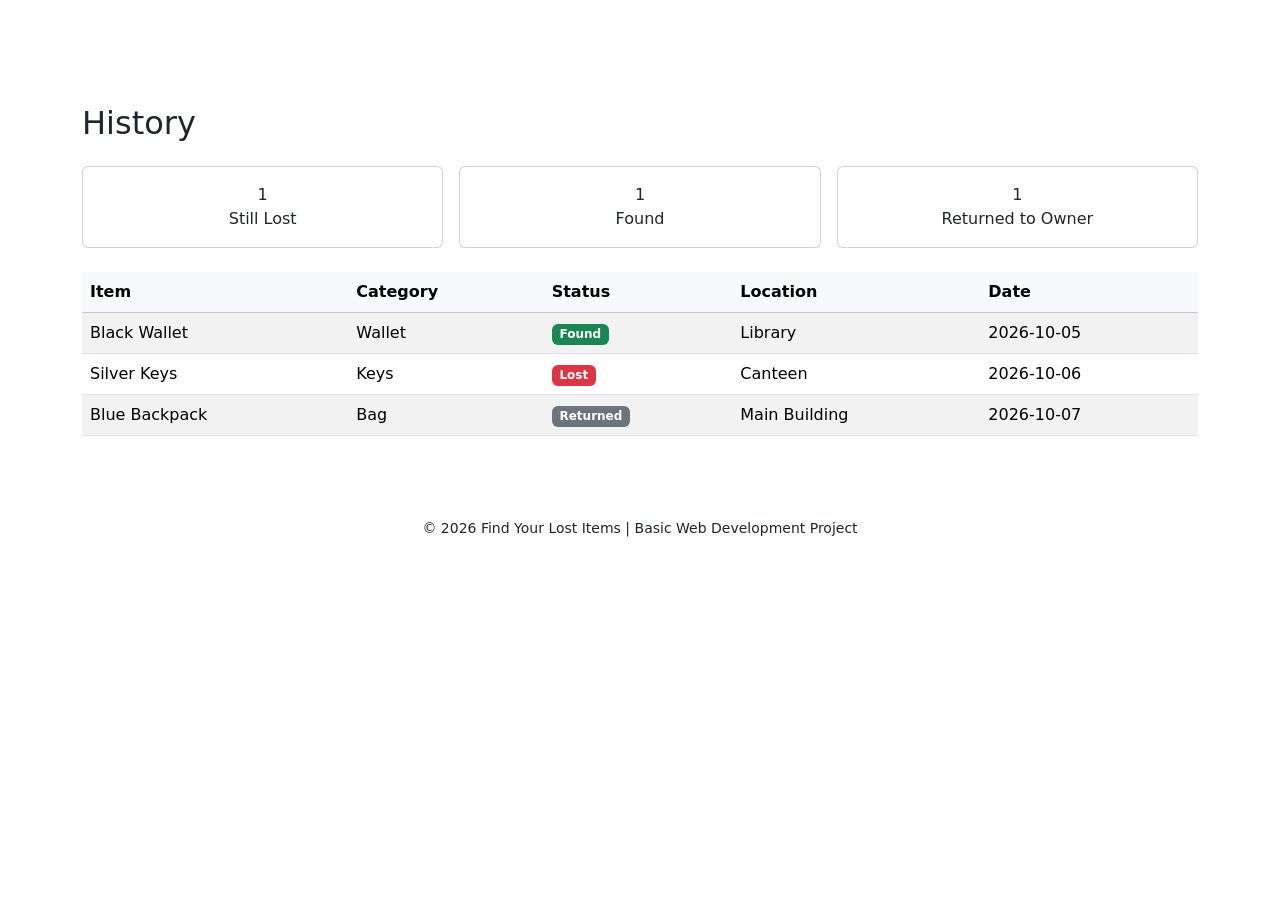
==== pages/history.html @ c6cbc67c "Update history.html Change position bootstrap and style.css" ====
<!DOCTYPE html>
<html lang="en">
<head>
  <meta charset="UTF-8">
  <meta name="viewport" content="width=device-width, initial-scale=1">
  <title>History - Find Your Lost Items</title>
  <link rel="stylesheet" href="https://cdn.jsdelivr.net/npm/bootstrap@5.3.8/dist/css/bootstrap.min.css">
  <link rel="stylesheet" href="css/style.css">
</head>
<body>

  <!-- ===== NAVBAR ===== -->
  <nav class="navbar navbar-expand-lg navbar-dark navbar-lf">
    <div class="container">
      <a class="navbar-brand fw-bold" href="../index.html">Find Your Lost Items</a>
      <button class="navbar-toggler" type="button"
              data-bs-toggle="collapse" data-bs-target="#mainMenu"
              aria-controls="mainMenu" aria-expanded="false" aria-label="Toggle menu">
        <span class="navbar-toggler-icon"></span>
      </button>
      <div class="collapse navbar-collapse" id="mainMenu">
        <ul class="navbar-nav ms-auto">
          <li class="nav-item"><a class="nav-link" href="../index.html">Home</a></li>
          <li class="nav-item"><a class="nav-link" href="items.html">Items</a></li>
          <li class="nav-item"><a class="nav-link" href="report.html">Report</a></li>
          <li class="nav-item"><a class="nav-link" href="map.html">Map</a></li>
          <li class="nav-item"><a class="nav-link active" href="history.html">History</a></li>
          <li class="nav-item"><a class="nav-link" href="login.html">Login</a></li>
          <li class="nav-item"><a class="nav-link btn-register" href="register.html">Register</a></li>
        </ul>
      </div>
    </div>
  </nav>

  <!-- ===== MAIN CONTENT ===== -->
  <main class="container py-5">
    <h2 class="page-title mb-4">History</h2>

    <!-- Number cards (static for now, JavaScript will count from data.js later) -->
    <div class="row g-3 mb-4 text-center">
      <div class="col-md-4">
        <div class="card"><div class="card-body">
          <div class="stat-number">1</div><div>Still Lost</div>
        </div></div>
      </div>
      <div class="col-md-4">
        <div class="card"><div class="card-body">
          <div class="stat-number">1</div><div>Found</div>
        </div></div>
      </div>
      <div class="col-md-4">
        <div class="card"><div class="card-body">
          <div class="stat-number">1</div><div>Returned to Owner</div>
        </div></div>
      </div>
    </div>

    <div class="table-responsive">
      <table class="table table-striped table-hover align-middle">
        <thead class="table-light">
          <tr>
            <th>Item</th>
            <th>Category</th>
            <th>Status</th>
            <th>Location</th>
            <th>Date</th>
          </tr>
        </thead>
        <tbody>
            <tr>
              <td>Black Wallet</td>
              <td>Wallet</td>
              <td><span class="badge bg-success">Found</span></td>
              <td>Library</td>
              <td>2026-10-05</td>
            </tr>
            <tr>
              <td>Silver Keys</td>
              <td>Keys</td>
              <td><span class="badge bg-danger">Lost</span></td>
              <td>Canteen</td>
              <td>2026-10-06</td>
            </tr>
            <tr>
              <td>Blue Backpack</td>
              <td>Bag</td>
              <td><span class="badge bg-secondary">Returned</span></td>
              <td>Main Building</td>
              <td>2026-10-07</td>
            </tr>
        </tbody>
      </table>
    </div>
  </main>

  <!-- ===== FOOTER ===== -->
  <footer class="footer-lf text-center py-3">
    <div class="container">
      <small>&copy; 2026 Find Your Lost Items | Basic Web Development Project</small>
    </div>
  </footer>

  <script src="https://cdn.jsdelivr.net/npm/bootstrap@5.3.8/dist/js/bootstrap.bundle.min.js"></script>
</body>
</html>
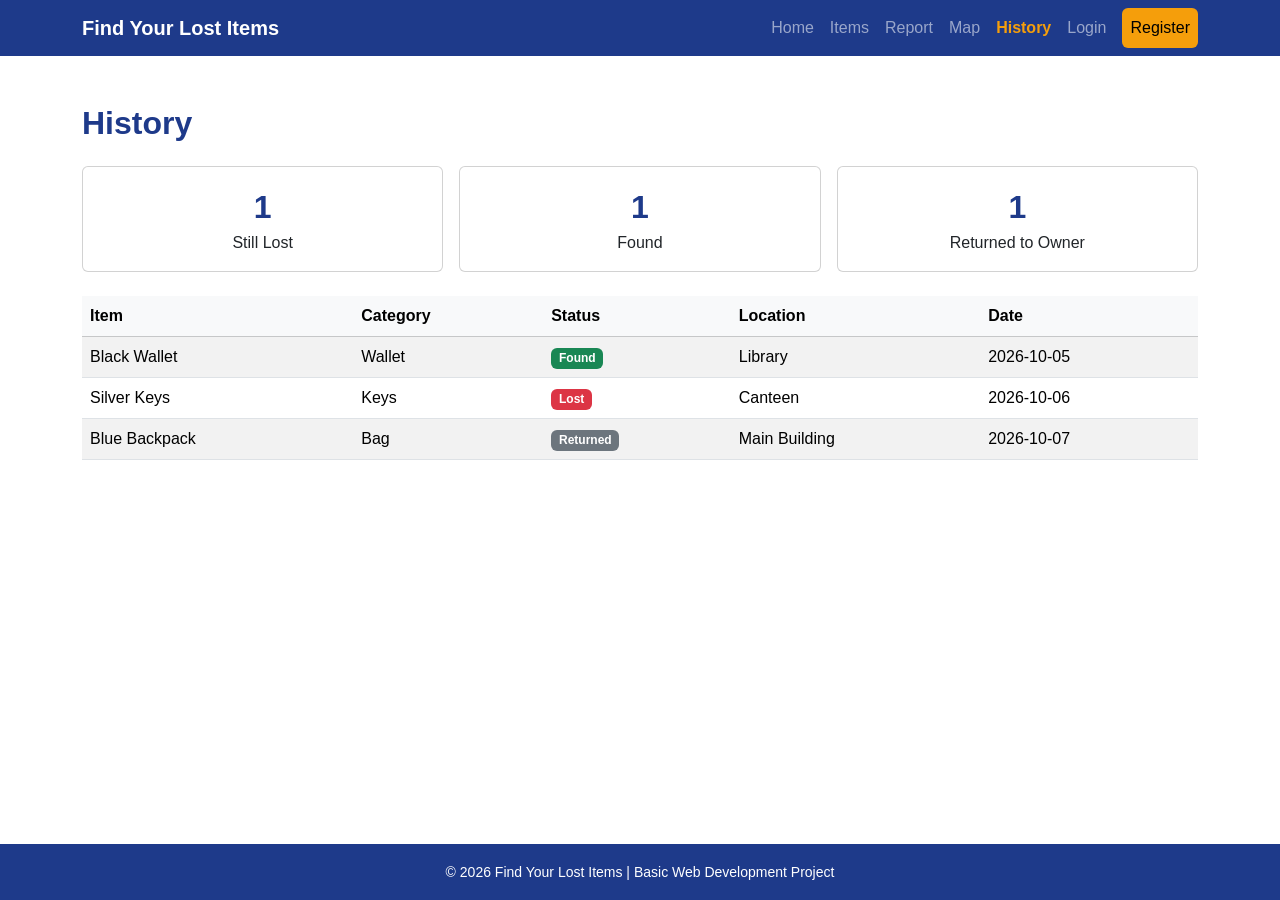
==== commit 538f99e0: "Update files Correcting link css" ====
--- a/pages/history.html
+++ b/pages/history.html
@@ -5,7 +5,7 @@
   <meta name="viewport" content="width=device-width, initial-scale=1">
   <title>History - Find Your Lost Items</title>
   <link rel="stylesheet" href="https://cdn.jsdelivr.net/npm/bootstrap@5.3.8/dist/css/bootstrap.min.css">
-  <link rel="stylesheet" href="css/style.css">
+  <link rel="stylesheet" href="../css/style.css">
 </head>
 <body>
 
--- a/css/style.css
+++ b/css/style.css
@@ -0,0 +1,129 @@
+/* Find Your Lost Items - main style file */
+
+/* ----- Our 2 main colors (change here if we choose other colors) ----- */
+:root {
+  --main-color: #1e3a8a;    /* dark blue */
+  --accent-color: #f59e0b;  /* orange */
+}
+
+body {
+  font-family: Arial, sans-serif;
+  min-height: 100vh;
+  display: flex;
+  flex-direction: column;
+}
+
+main {
+  flex: 1; /* keeps the footer at the bottom */
+}
+
+/* ----- Navbar ----- */
+.navbar-lf {
+  background-color: var(--main-color);
+}
+
+.navbar-lf .nav-link:hover {
+  color: var(--accent-color);
+}
+
+.btn-register {
+  background-color: var(--accent-color);
+  color: #000 !important;
+  border-radius: 6px;
+  margin-left: 8px;
+}
+
+/* ----- Hero (big top section) ----- */
+.hero {
+  background: linear-gradient(135deg, var(--main-color), #3b82f6);
+  color: white;
+}
+
+/* ----- Buttons ----- */
+.btn-lf {
+  background-color: var(--accent-color);
+  border: none;
+  color: #000;
+  font-weight: bold;
+}
+
+.btn-lf:hover {
+  background-color: #d97706;
+}
+
+/* ----- Footer ----- */
+.footer-lf {
+  background-color: var(--main-color);
+  color: white;
+}
+
+/* ----- Navbar: highlight the current page ----- */
+.navbar-lf .nav-link.active {
+  color: var(--accent-color);
+  font-weight: bold;
+}
+
+/* ----- Page titles ----- */
+.page-title {
+  color: var(--main-color);
+  font-weight: bold;
+}
+
+/* ----- Item cards (items page) ----- */
+.item-card {
+  transition: transform 0.2s, box-shadow 0.2s;
+}
+
+.item-card:hover {
+  transform: translateY(-5px);
+  box-shadow: 0 8px 20px rgba(0, 0, 0, 0.15);
+}
+
+.item-card img {
+  height: 180px;
+  object-fit: cover;
+}
+
+/* ----- Campus map and pins ----- */
+.map-container {
+  position: relative;
+  width: 100%;
+  max-width: 900px;
+  margin: 0 auto;
+  border: 2px solid var(--main-color);
+  border-radius: 8px;
+  overflow: hidden;
+}
+
+.map-container img {
+  width: 100%;
+  display: block;
+}
+
+/* A pin is placed with left/top in percent, so it stays correct on any screen size */
+.map-pin {
+  position: absolute;
+  width: 22px;
+  height: 22px;
+  border-radius: 50%;
+  border: 3px solid #fff;
+  transform: translate(-50%, -50%);
+  box-shadow: 0 2px 6px rgba(0, 0, 0, 0.4);
+  cursor: pointer;
+  transition: transform 0.2s;
+}
+
+.map-pin:hover {
+  transform: translate(-50%, -50%) scale(1.4);
+}
+
+.pin-lost { background-color: #dc3545; }
+.pin-found { background-color: #198754; }
+.pin-returned { background-color: #6c757d; }
+
+/* ----- Number cards on the history page ----- */
+.stat-number {
+  font-size: 2rem;
+  font-weight: bold;
+  color: var(--main-color);
+}
